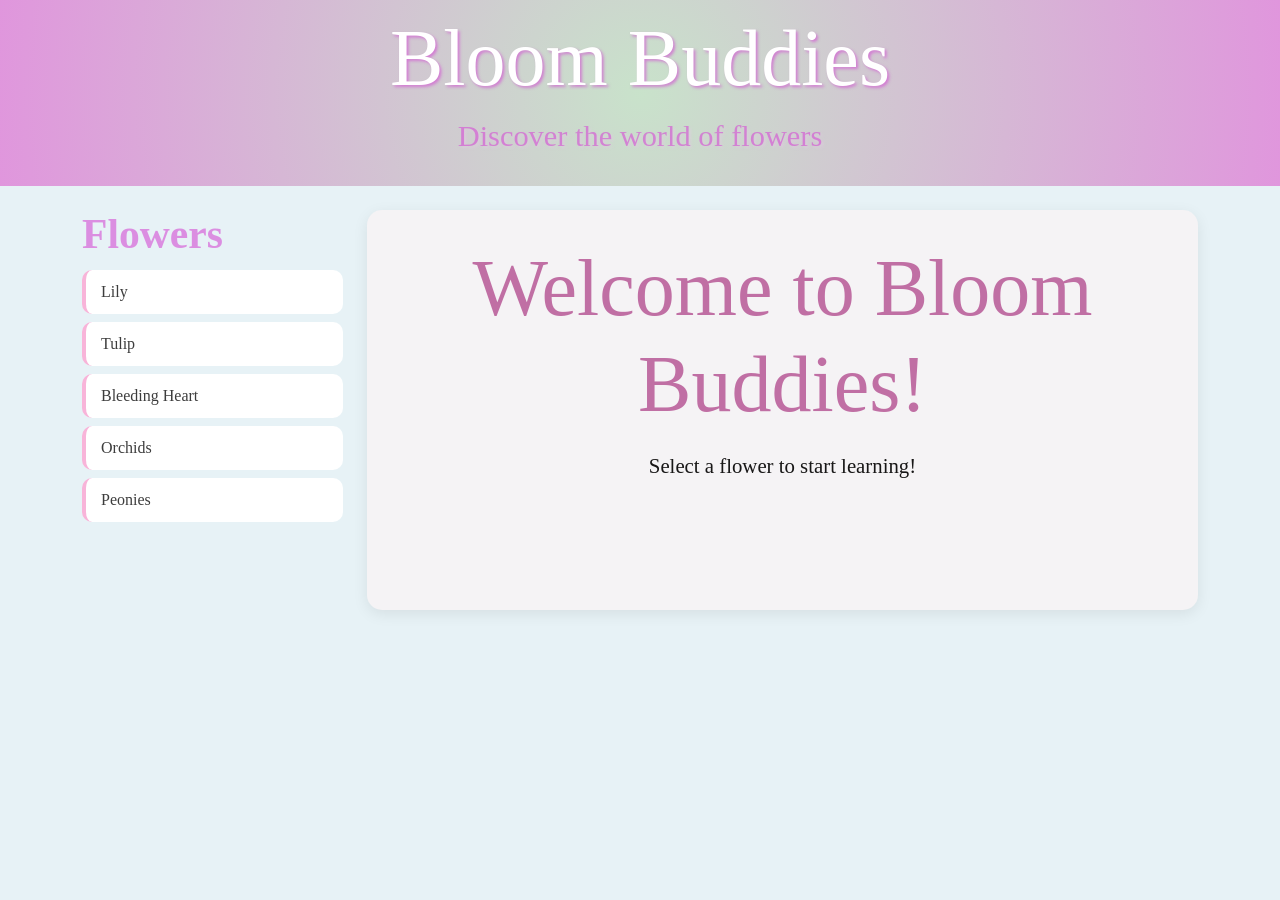
==== index.html @ d6ab00dc "bloom buddies pwa" ====
<!DOCTYPE html>
<html lang="en">
<head>
    <meta charset="utf-8">
    <meta name="viewport" content="width=device-width, initial-scale=1.0">
    <meta name="theme-color" content="#a8d5a2">
    <title>Bloom Buddies</title>
    <link rel="manifest" href="manifest.json">
    <link rel="stylesheet" href="https://cdn.jsdelivr.net/npm/bootstrap@5.3.0/dist/css/bootstrap.min.css">
    <link rel="stylesheet" href="css/style.css">
</head>
<body>
    <header>
        <h1>Bloom Buddies</h1>
        <p>Discover the world of flowers</p>
        <button id="installBtn" class="install-btn" style="display:none;">Install Bloom Buddies</button>
    </header>
    <div class="container my-4">
        <div class="row">
            <div class="col-md-3">
                <h5 class="menu-title">Flowers</h5>
                <ul id="flowerMenu" class="flower-menu"></ul>
            </div>
            <div class="col-md-9">
                <div id="contentArea" class="content-card">
                    <h2>Welcome to Bloom Buddies!</h2>
                    <p>Select a flower to start learning!</p>
                </div>
            </div>
        </div>
    </div>
    <script src="js/app.js"></script>
</body>
</html>
---- css/style.css ----
*{
    margin: 0;
    padding: 0;
    box-sizing: border-box;
}
body{
    font-family: 'Brush Script MT', serif;
    background-color: rgba(228, 241, 245, 0.867);
    color: #3d3d3d;
}
header{
    background: radial-gradient(circle,rgba(196, 224, 196, 0.867),rgba(223, 136, 217, 0.867));
    text-align: center;
    padding: 10px 20px;
}
header h1{
    font-size: 5rem;
    color:rgb(255, 255, 255);
    text-shadow: 2px 2px 3px rgba(212, 75, 212, 0.6);
}
header p{
    font-size: 1.9rem;
    color: rgb(212,75,212,0.6);
    text-shadow: 2px 2px 3px rgba(227, 201, 227, 0.6);
}
.install-btn {
    margin-top: 15px;
    padding: 10px 25px;
    background: white;
    color: #c06fa4;
    border: none;
    border-radius: 25px;
    font-size: 1rem;
    cursor: pointer;
    font-weight: bold;
}
.install-btn:hover {
    background: #c06fa4;
    color: white;
}
.menu-title {
    font-size: 2.6rem;
    font-weight: bold;
    margin-bottom: 10px;
    color: rgb(212, 75, 212, 0.6);
}

.flower-menu {
    list-style: none;
    padding: 0;
}

.flower-menu li {
    padding: 10px 15px;
    margin-bottom: 8px;
    background: white;
    border-radius: 10px;
    cursor: pointer;
    border-left: 4px solid #f8b4d9;
    transition: all 0.2s ease;
}

.flower-menu li:hover {
    background: #d4a8c0;
    color: white;
    border-left-color: rgb(212,75,212,0.6);
}

.flower-menu li.active {
    background: #c06fa4;
    color: white;
    border-left-color: #a0527f;
}
.content-card {
    background: rgb(245, 243, 245);
    border-radius: 15px;
    padding: 30px;
    box-shadow: 0 4px 15px rgba(8, 0, 0, 0.08);
    min-height: 400px;
}

.content-card h2 {
    text-align: center;
    font-size: 5rem;
    color: #c06fa4;
    margin-bottom: 15px;
}

.content-card img {
    width: 100%;
    max-height: 500px;
    object-fit: cover;
    border-radius: 10px;
    margin-bottom: 15px;
}

.content-card p {
    font-family: 'Times New Roman', serif;
    text-align: center;
    font-size: 1.3rem;
    line-height: 1.8;
    color: #181717;
}
audio {
    width: 100%;
    margin-top: 15px;
}
.grow-section {
    margin-top: 20px;
}
.grow-btn {
    width: 100%;
    padding: 12px;
    background: radial-gradient(circle, rgba(196, 224, 196, 0.867), rgba(223, 136, 217, 0.867));
    color: rgb(212, 75, 212, 0.6);
    text-shadow: 2px 2px 3px rgba(227, 201, 227, 0.6);
    border: none;
    border-radius: 10px;
    font-size: 2rem;
    font-family: 'Brush Script MT', serif;
    cursor: pointer;
    font-weight: bold;
    transition: all 0.2s ease;
}

.grow-btn:hover {
    opacity: 0.85;
}

.grow-content {
    font-family: 'Times New Roman', serif;
    background: #f9f3f7;
    border-radius: 10px;
    padding: 20px;
    margin-top: 10px;
    border-left: 4px solid #f8b4d9;
}

.grow-content ul {
    list-style: none;
    padding: 0;
}

.grow-content ul li {
    padding: 8px 0;
    font-size: 1rem;
    color: #555;
    border-bottom: 1px solid #f0e0ec;
}

.grow-content ul li:last-child {
    border-bottom: none;
}
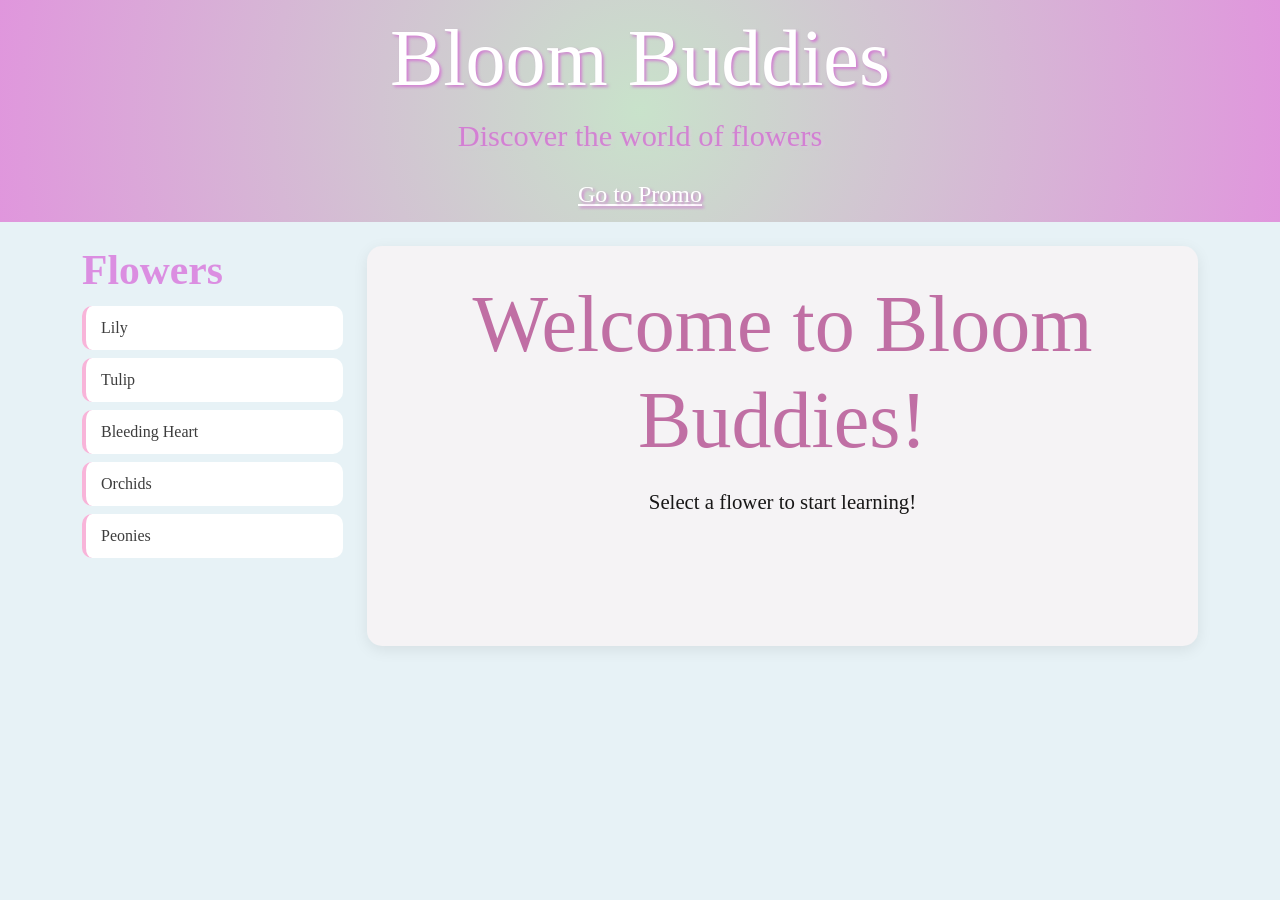
==== commit 37415627: "created go to promo button" ====
--- a/index.html
+++ b/index.html
@@ -13,6 +13,7 @@
     <header>
         <h1>Bloom Buddies</h1>
         <p>Discover the world of flowers</p>
+        <a href="promo.html"style="color:white; text-decoration:underline;font-size: 1.5rem;text-shadow: 2px 2px 3px rgba(212, 75, 212, 0.6);">Go to Promo</a>
         <button id="installBtn" class="install-btn" style="display:none;">Install Bloom Buddies</button>
     </header>
     <div class="container my-4">
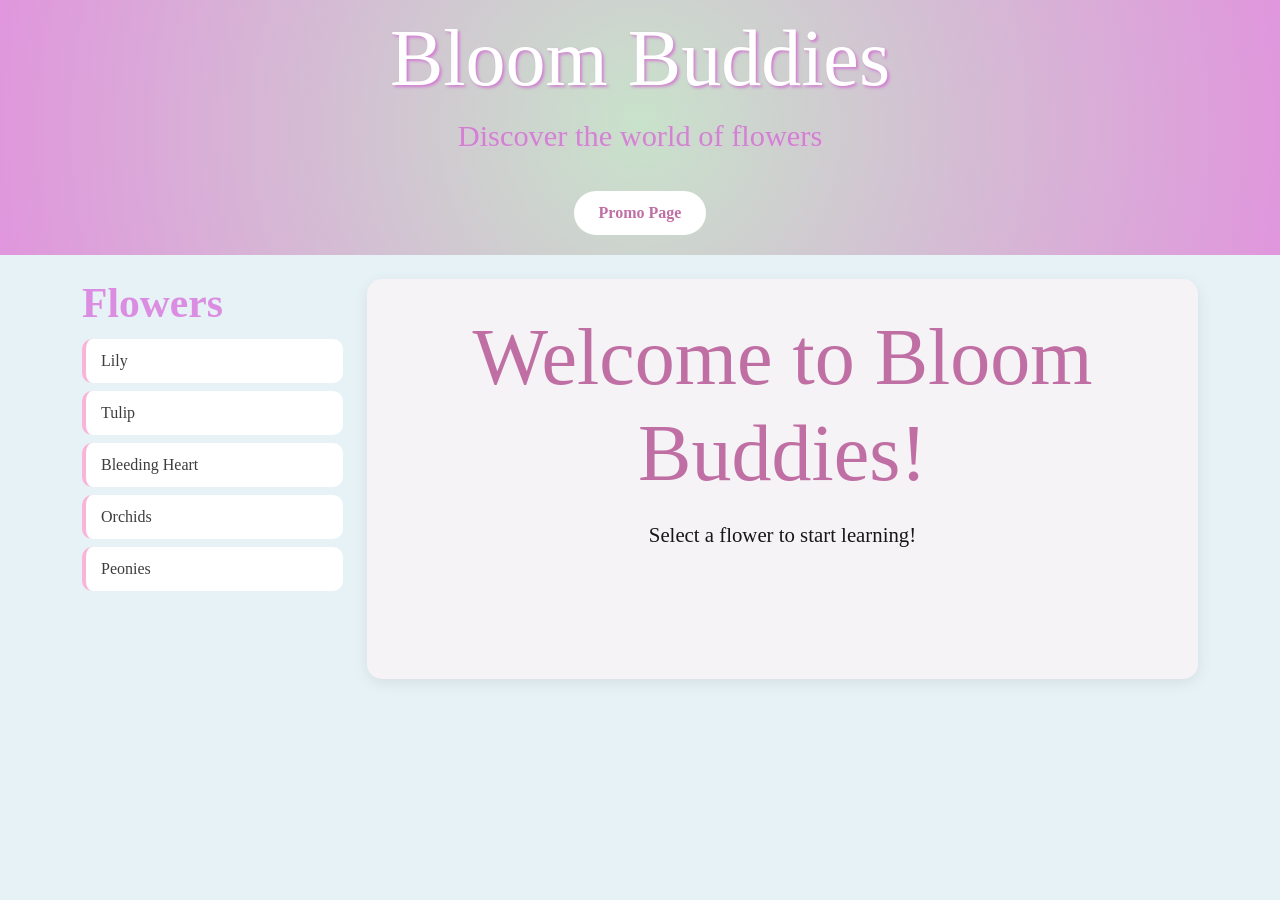
==== commit e4b2bc7e: "added promo button" ====
--- a/index.html
+++ b/index.html
@@ -13,8 +13,10 @@
     <header>
         <h1>Bloom Buddies</h1>
         <p>Discover the world of flowers</p>
-        <a href="promo.html"style="color:white; text-decoration:underline;font-size: 1.5rem;text-shadow: 2px 2px 3px rgba(212, 75, 212, 0.6);">Go to Promo</a>
-        <button id="installBtn" class="install-btn" style="display:none;">Install Bloom Buddies</button>
+        <div class="header-btns">
+            <button id="installBtn" class="install-btn" style="display:none;">Install Bloom Buddies</button>
+            <a href="promo.html" class="promo-link-btn">Promo Page</a>
+        </div>
     </header>
     <div class="container my-4">
         <div class="row">
--- a/css/style.css
+++ b/css/style.css
@@ -23,6 +23,14 @@
     color: rgb(212,75,212,0.6);
     text-shadow: 2px 2px 3px rgba(227, 201, 227, 0.6);
 }
+.header-btns {
+    display: flex;
+    gap: 10px;
+    justify-content: center;
+    flex-wrap: wrap;
+    margin-top: 10px;
+    padding-bottom: 10px;
+}
 .install-btn {
     margin-top: 15px;
     padding: 10px 25px;
@@ -35,6 +43,26 @@
     font-weight: bold;
 }
 .install-btn:hover {
+    background: #c06fa4;
+    color: white;
+}
+.promo-link-btn {
+    margin-top: 15px;
+    display: inline-block;
+    padding: 10px 25px;
+    background: white;
+    color: #c06fa4;
+    border: none;
+    border-radius: 25px;
+    font-size: 1rem;
+    font-family: 'Brush Script MT', serif;
+    font-weight: bold;
+    text-decoration: none;
+    transition: all 0.2s ease;
+    cursor: pointer;
+}
+
+.promo-link-btn:hover {
     background: #c06fa4;
     color: white;
 }
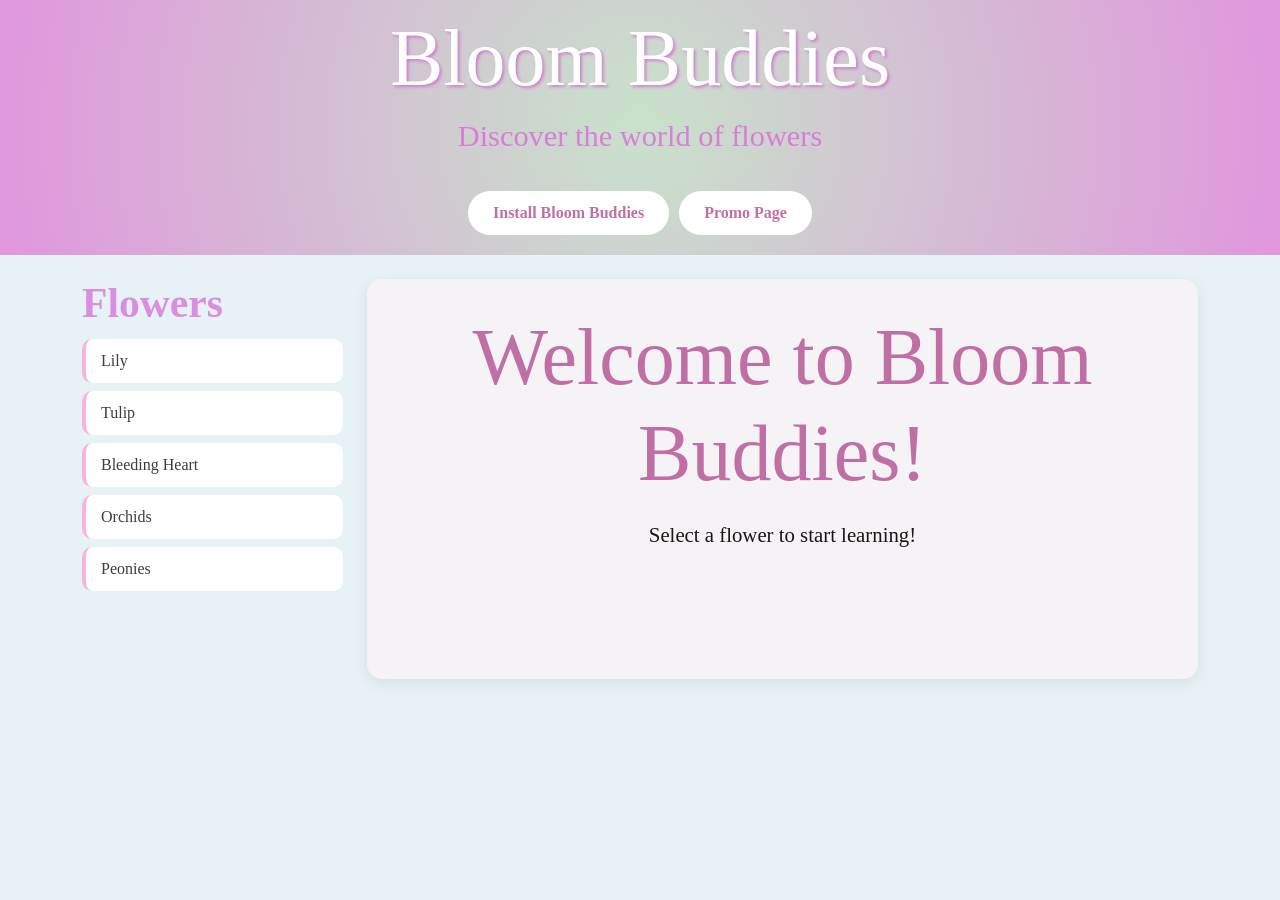
==== commit f0df783d: "fixed install" ====
--- a/index.html
+++ b/index.html
@@ -14,7 +14,7 @@
         <h1>Bloom Buddies</h1>
         <p>Discover the world of flowers</p>
         <div class="header-btns">
-            <button id="installBtn" class="install-btn" style="display:none;">Install Bloom Buddies</button>
+            <button id="installBtn" class="install-btn">Install Bloom Buddies</button>
             <a href="promo.html" class="promo-link-btn">Promo Page</a>
         </div>
     </header>
